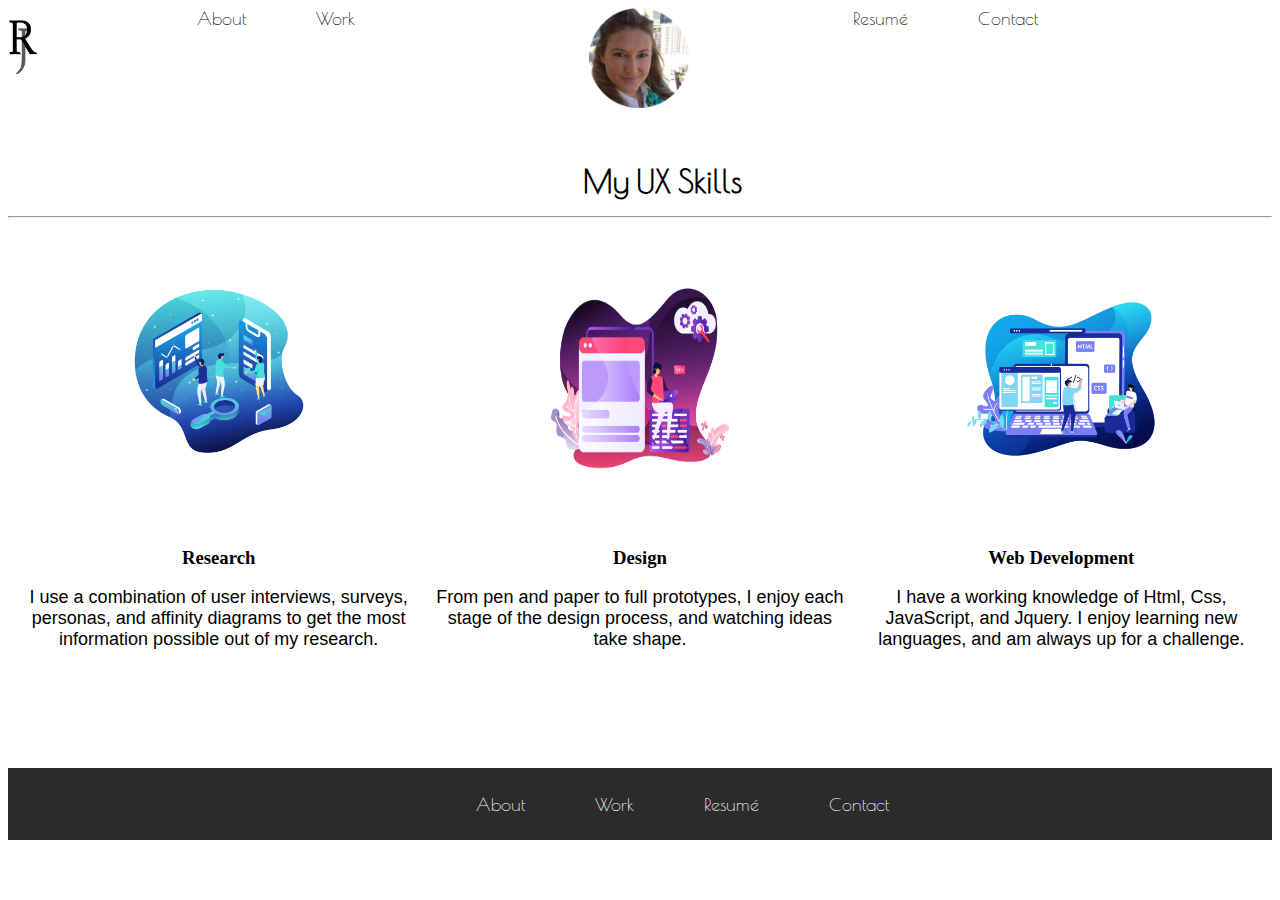
==== my_UX-Skills.html @ 7bf4db11 "updated files" ====
<!DOCTYPE html>
<html lang="en">
<head>
    <meta charset="UTF-8">
    <meta name="viewport" content="width=device-width, initial-scale=1.0">
    <title>My UX Skills</title>
    <link href="style.css" rel="stylesheet" />
    <link rel="preconnect" href="https://fonts.gstatic.com"> 
    <link href="https://fonts.googleapis.com/css2?family=Poiret+One&display=swap" rel="stylesheet">
    <link rel="preconnect" href="https://fonts.gstatic.com"> 
    <link href="https://fonts.googleapis.com/css2?family=Playfair+Display:ital,wght@0,400;0,500;0,600;0,700;0,800;0,900;1,400;1,500;1,600;1,700;1,800;1,900&family=Poiret+One&display=swap" rel="stylesheet">
</head>
<body>
    <header class="navigation">
        <nav class="topNav">
          <div class="logo">
            <img class="imageLogo" src="logo.png" />
          </div>
          <div class="navContainer">
            <div class="leftSide">
              <ul>
                <li>About</li>
                <li>Work</li>
              </ul>
            </div>
            <div>
              <img id="myPicture" src="imageme.png" />
            </div>
            <div class="rightSide">
              <ul>
                <li>Resumé</li>
                <li>Contact</li>
              </ul>
            </div>
          </div>
        </nav>
      </header>
      <div class="emptySpace">

      </div>
      
      <section class="mySkills">
        <h1>My UX Skills <hr> </h1>
        <div class="flexContainer">
          <div>
            <img src="research.png" id="researchIcon"/>
            <h3>Research</h3>
            <p>I use a combination of user interviews, surveys, personas, and affinity diagrams to get the most information possible out of my research.</p>
          </div>
          <div>
            <img src="design.png" id="designIcon"/>
            <h3>Design</h3>
            <p>From pen and paper to full prototypes, I enjoy each stage of the design process, and watching ideas take shape.</p>
          </div>
          <div>
            <img src="webdevelopment.png" id="developmentIcon">
            <h3>Web Development</h3>
            <p>I have a working knowledge of Html, Css, JavaScript, and Jquery. I enjoy learning new languages, and am always up for a challenge.</p>
          </div>
        </div>
      </section>
         
       
  
      <footer class="bottomNav">
        <nav class="inline-block">
          <ul>
              <li>About</li>
              <li>Work</li>
              <li>Resumé</li>
              <li>Contact</li>
          </ul> 
        </nav>
      </footer>
      <script src="JS/script.js"></script>
</body>
</html>
---- style.css ----
.topNav{
    display: flex;
    vertical-align: top;
    /* position: absolute; */
}
.logo{
    display: flex;
    width: 2%;
    text-align: left;
}

.imageLogo{
    width: 30px;
    height: 70px;
}

.navContainer{
    display: flex;
    width: 98%;
    justify-content: space-evenly;

}

nav{
    display: flex;
    width: 100%;
    padding: 0;
}

ul{
    display: flex;
    text-decoration: none;
    width: 50%;
    margin: 0;
    list-style: none;
    padding: 0;
}
li{
    padding-right: 70px;
    font-size: 18px;
    font-family: 'Poiret One', cursive;
}
.leftSide{
    margin: 0;
}

.rightSide{
    margin: 0;
}

.heroImg{
    
    padding: 25px;
    size: 50px;
    z-index: 20;
    
}

#myPicture{
    width: 100px;
}

.content{
    margin: 0 auto;
}
p{
    text-align: center;
    font-size: 18px;
    font-family: 'Open Sans', sans-serif;
}
.bottomNav{
    background-color: rgb(43, 43, 43);
    color: white;
    padding-left: 35%;
    padding-right: 25%;
    vertical-align: baseline;
}
.bottomNav ul{
display: flex;
vertical-align: top;
padding: 5%;
text-align: center;
}
.image{
    size: 50px;
}
.projects{
    display: grid;
    width: 100%;
    height: 1400px;
    background-color: darkgray;
    border: blue 1px solid;
    grid-template-columns: 1fr 1fr;
    grid-template-rows:  1fr 1fr;

}
h1{
    display: inline;
    width: 100%;
    text-align: center;
    margin-left: auto;
    
    font-family: 'Poiret One', cursive;
}
.insideBox{
    background-color: purple;
    margin: 5px;

}
.mySkills{
    display: inline;
    width: 100%;
    text-align: center;
    margin-left: 45.5%;
    
}
.myWork{
    display: inline;
    width: 100%;
    text-align: center;
    margin-left: 47%;
}
.workGrid{
    display: grid;
    grid-template-rows: 1fr;
    grid-template-columns: 1fr;
    width: 100%;
    padding-bottom: 50px;
}
#travelBuddyImage{
    height: 400px;
    width: auto;
    padding-top: 50px;
}
#sufkImage{
    height:500px;
    width: auto;
    
}
.flexContainer{
    display: grid;
    width: 100%;
    padding-bottom: 100px;
    flex-direction: row;
    grid-template-columns: 1fr 1fr 1fr;
    grid-template-rows: 1fr;
    grid-template-areas: 
    "research design webdevelopment";
}
#researchIcon{
    height:200px;
    width: 200px;
    padding: 45px;
}
#designIcon{
    height: 200px;
    width: 200px;
    padding: 45px;
}
#developmentIcon{
    height: 200px;
    width: 200px;
    padding: 45px;
}
.inline-block{
    text-align: center;
}
.emptySpace{
    width:100%;
    height: 50px;
}
@media only screen and (max-width:600){
    .flexContainer{
        display: grid;
        flex-direction: column;
        width: 100%;
        grid-template-rows: 1fr 1fr 1fr;
        grid-template-columns: 1fr;
        grid-template-areas: 
        "research"
        "design"
        "webdevelopment";
}
#researchIcon{
    width: 100%;
}
}
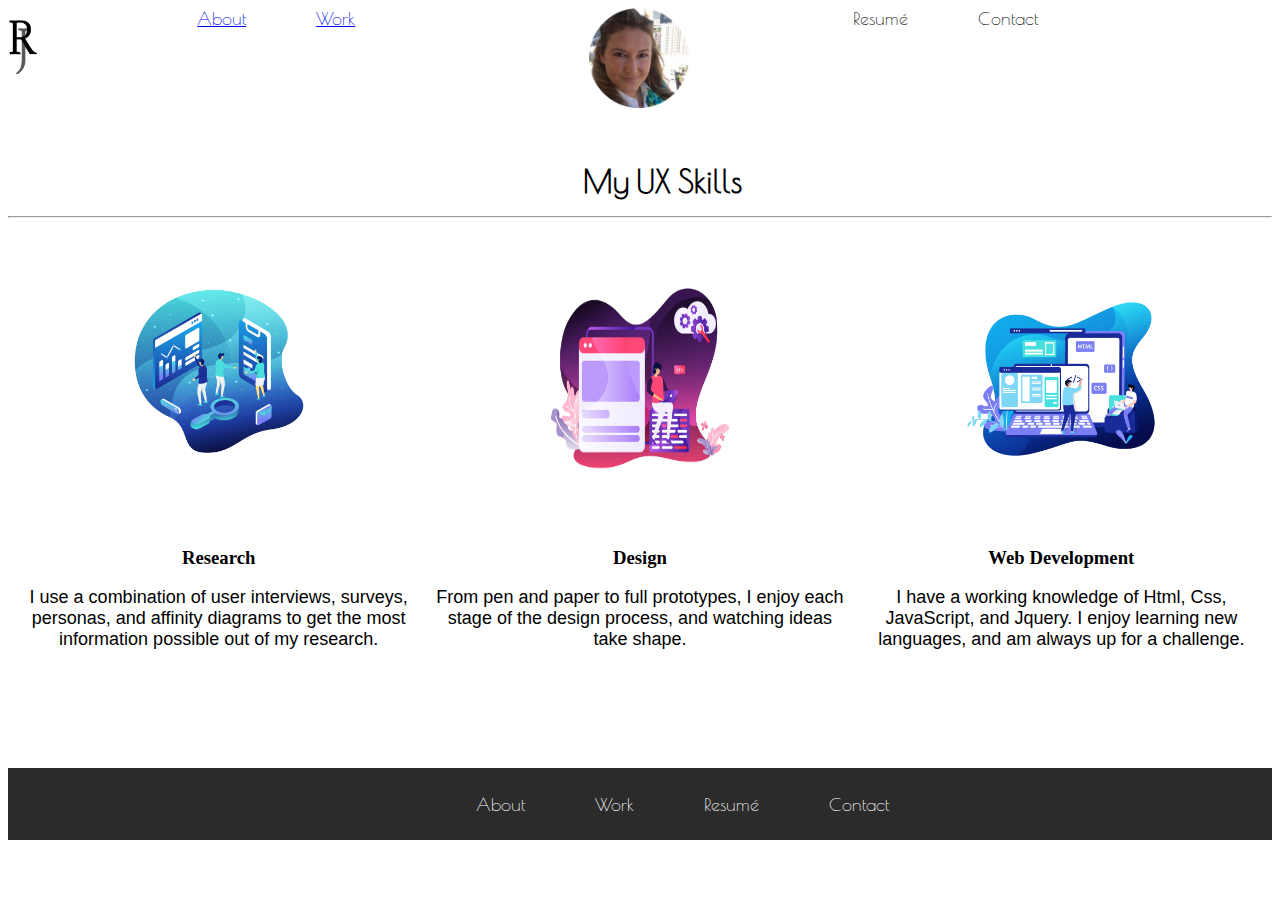
==== commit d3e301ae: "links added" ====
--- a/my_UX-Skills.html
+++ b/my_UX-Skills.html
@@ -19,8 +19,8 @@
           <div class="navContainer">
             <div class="leftSide">
               <ul>
-                <li>About</li>
-                <li>Work</li>
+                <li><a href="my_UX-Skills.html">About</a></li>
+              <li><a href="my_work.html">Work</a></li>
               </ul>
             </div>
             <div>
--- a/style.css
+++ b/style.css
@@ -169,12 +169,13 @@
     width:100%;
     height: 50px;
 }
-@media only screen and (max-width:600){
+@media only screen and (max-width:600px){
     .flexContainer{
-        display: grid;
-        flex-direction: column;
-        width: 100%;
-        grid-template-rows: 1fr 1fr 1fr;
+        background-color: teal;
+        /* display: grid; */
+        /* flex-direction: column; */
+        /* width: 100%; */
+        /* grid-template-rows: 1fr; */
         grid-template-columns: 1fr;
         grid-template-areas: 
         "research"
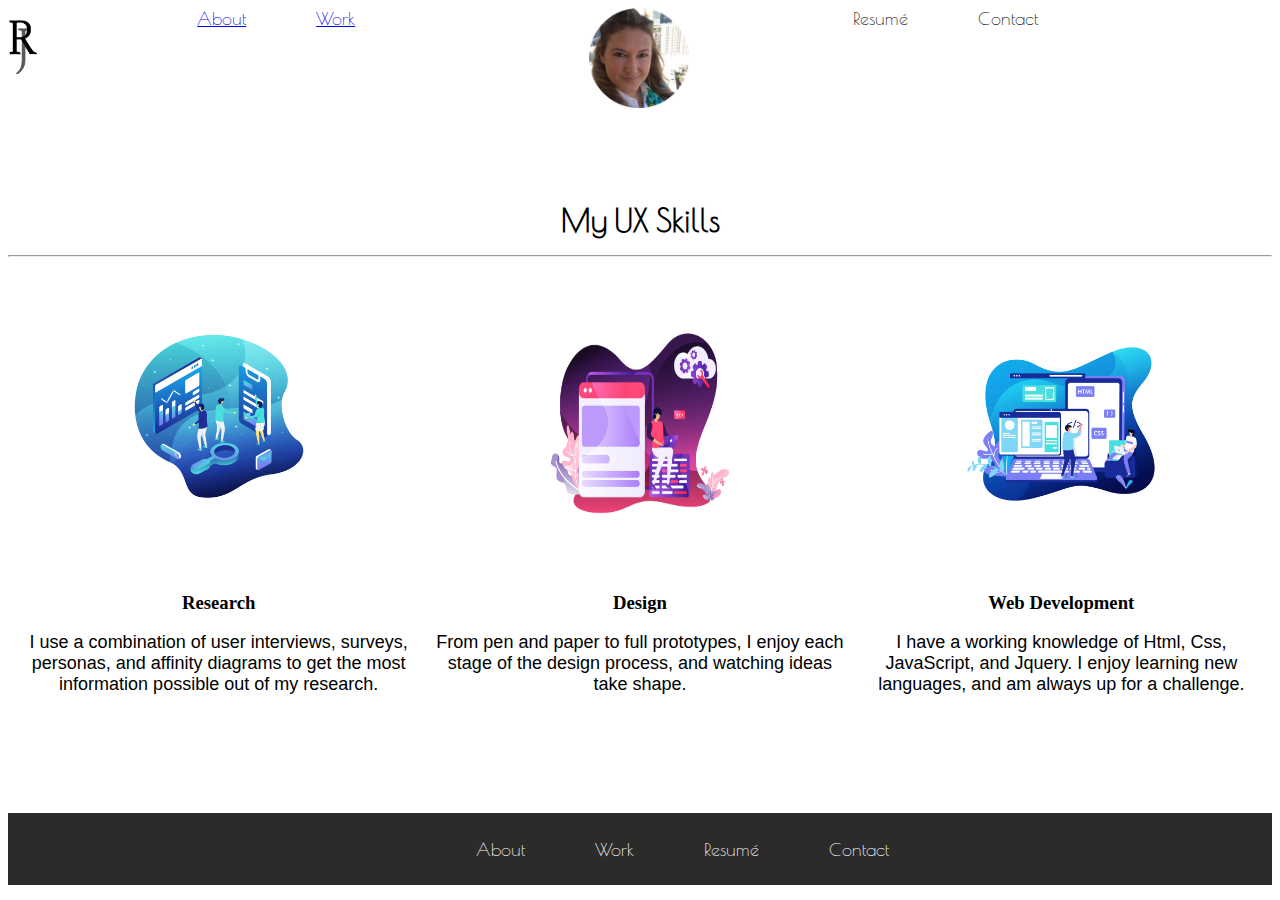
==== commit 95e351b2: "logo link" ====
--- a/my_UX-Skills.html
+++ b/my_UX-Skills.html
@@ -14,8 +14,7 @@
     <header class="navigation">
         <nav class="topNav">
           <div class="logo">
-            <img class="imageLogo" src="logo.png" />
-          </div>
+            <a href="index.html"><img class="imageLogo" src="logo.png"/></a>          </div>
           <div class="navContainer">
             <div class="leftSide">
               <ul>
--- a/style.css
+++ b/style.css
@@ -61,7 +61,7 @@
 }
 
 .content{
-    margin: 0 auto;
+    margin: auto;
 }
 p{
     text-align: center;
@@ -95,7 +95,7 @@
 
 }
 h1{
-    display: inline;
+
     width: 100%;
     text-align: center;
     margin-left: auto;
